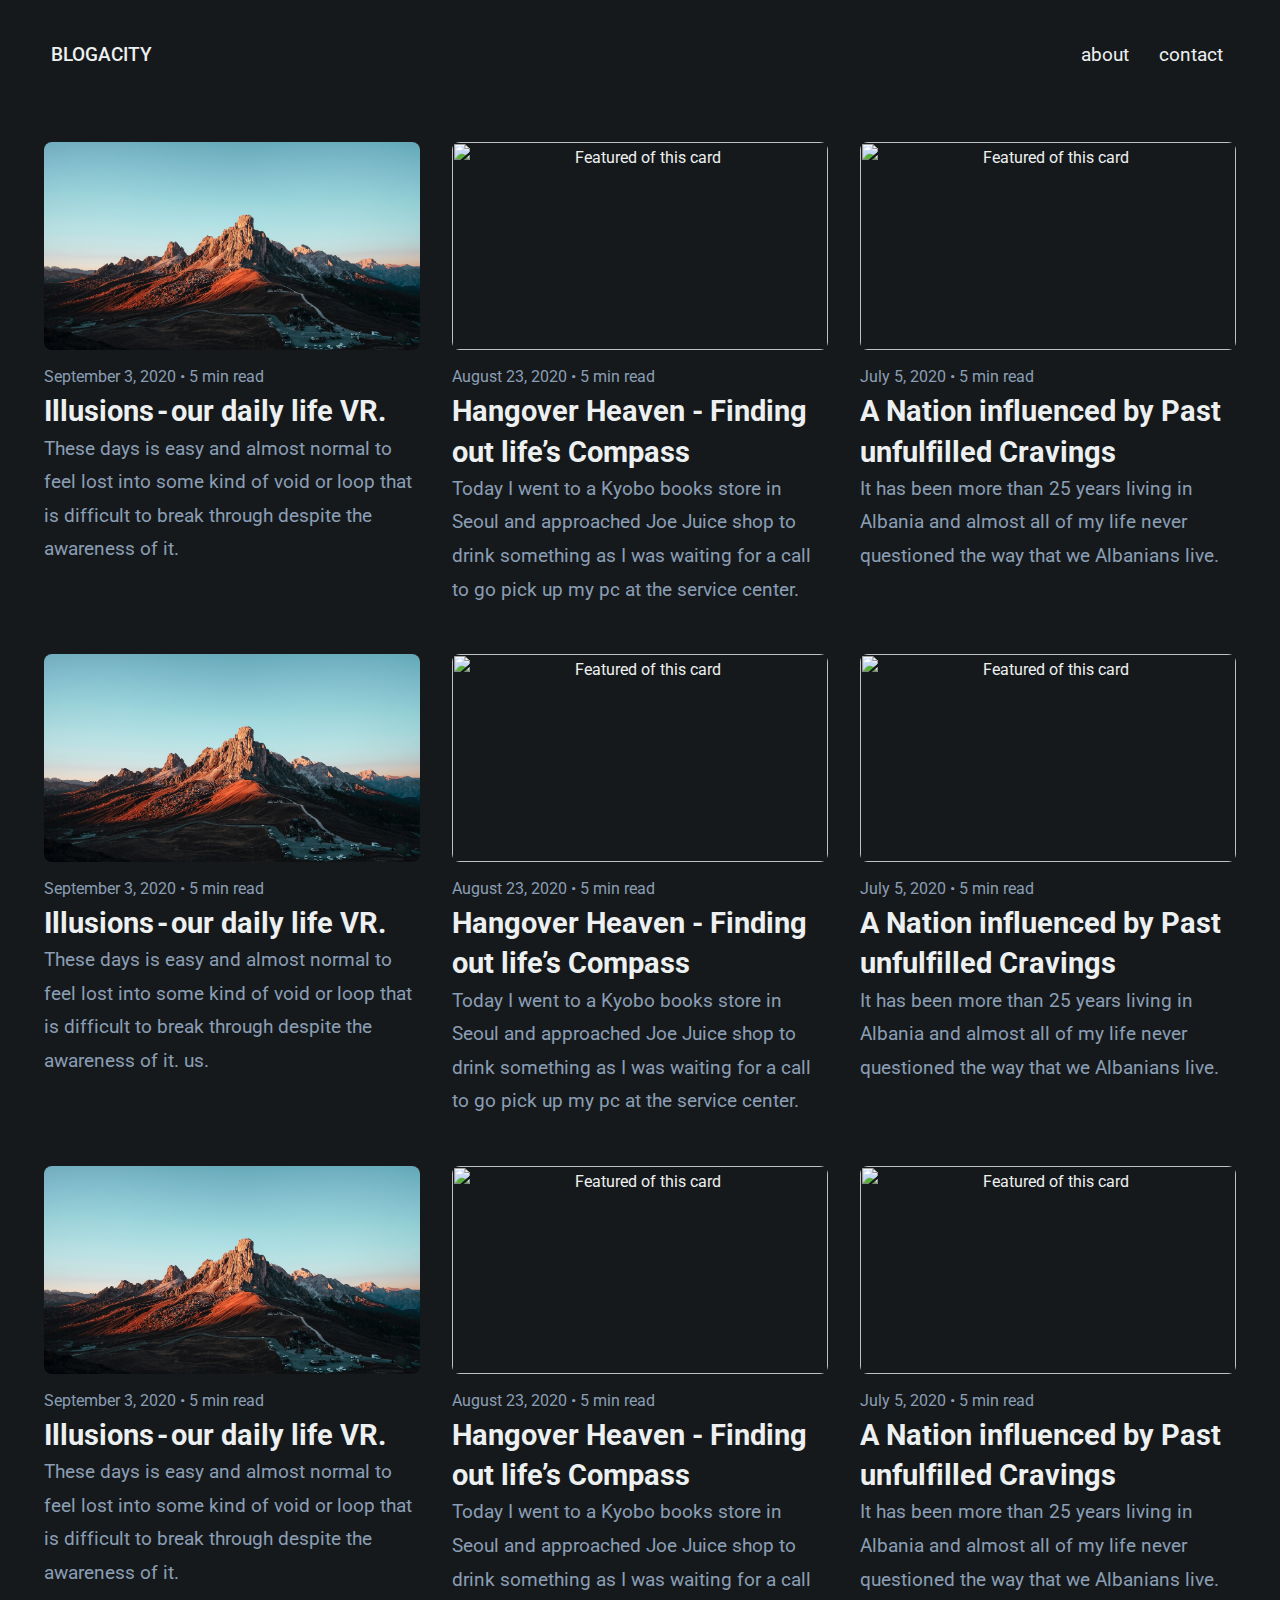
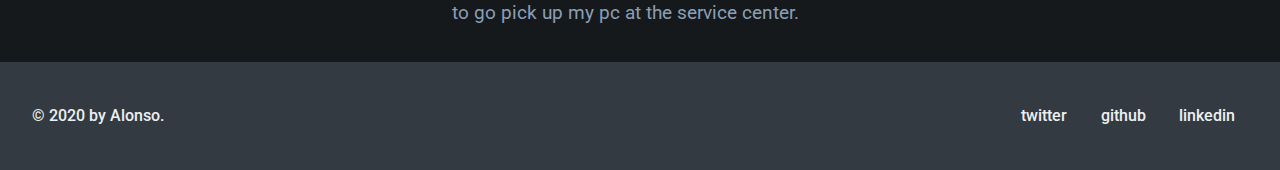
==== pages/articles-page.html @ 65259707 "add fluid response to page.html fonts and spacing" ====
<html lang="en">
  <head>
    <meta charset="UTF-8" />
    <meta name="viewport" content="width=device-width, initial-scale=1.0" />
    <link rel="stylesheet" href="../css/articles-page.css" />
    <title>Articles</title>
  </head>
  <body>
    <div class="site">
      <!-- Header -->
      <header class="header" role="banner">
        <a class="brand" href="../index.html">Blogacity</a>
        <nav class="navbar">
          <ul class="nav-links">
            <li><a class="nav-link" href="#">about</a></li>
            <li><a class="nav-link" href="#">contact</a></li>
          </ul>
        </nav>
      </header>

      <!-- Main -->
      <main class="content stack-main">
        <!-- Feed -->
        <div class="stack-articles" role="feed">
          <section class="card" role="article">
            <img
              src="../assets/cristina-gottardi-422394-unsplash.jpg"
              class="card-image"
              alt="Featured of this card"
            />
            <div class="card-content">
              <span class="card-meta">September 3, 2020 • 5 min read</span>
              <a href="#" class="card-title">
                <h2>Illusions - our daily life VR.</h2>
              </a>
              <span class="card-subtitle">
                These days is easy and almost normal to feel lost into some kind
                of void or loop that is difficult to break through despite the
                awareness of it.
              </span>
            </div>
          </section>
          <section class="card" role="article">
            <img
              src="../assets/garrett-parker-247225-unsplash.jpg"
              class="card-image"
              alt="Featured of this card"
            />
            <div class="card-content">
              <span class="card-meta">August 23, 2020 • 5 min read</span>
              <a href="#" class="card-title">
                <h2>Hangover Heaven - Finding out life’s Compass</h2>
              </a>
              <span class="card-subtitle">
                Today I went to a Kyobo books store in Seoul and approached Joe
                Juice shop to drink something as I was waiting for a call to go
                pick up my pc at the service center.
              </span>
            </div>
          </section>
          <section class="card" role="article">
            <img
              src="../assets/john-towner-154060-unsplash.jpg"
              class="card-image"
              alt="Featured of this card"
            />
            <div class="card-content">
              <span class="card-meta">July 5, 2020 • 5 min read</span>
              <a href="#" class="card-title">
                <h2>A Nation influenced by Past unfulfilled Cravings</h2>
              </a>
              <span class="card-subtitle">
                It has been more than 25 years living in Albania and almost all
                of my life never questioned the way that we Albanians live.
              </span>
            </div>
          </section>
          <section class="card" role="article">
            <img
              src="../assets/cristina-gottardi-422394-unsplash.jpg"
              class="card-image"
              alt="Featured of this card"
            />
            <div class="card-content">
              <span class="card-meta">September 3, 2020 • 5 min read</span>
              <a href="#" class="card-title">
                <h2>Illusions - our daily life VR.</h2>
              </a>
              <span class="card-subtitle">
                These days is easy and almost normal to feel lost into some kind
                of void or loop that is difficult to break through despite the
                awareness of it. us.
              </span>
            </div>
          </section>
          <section class="card" role="article">
            <img
              src="../assets/garrett-parker-247225-unsplash.jpg"
              class="card-image"
              alt="Featured of this card"
            />
            <div class="card-content">
              <span class="card-meta">August 23, 2020 • 5 min read</span>
              <a href="#" class="card-title">
                <h2>Hangover Heaven - Finding out life’s Compass</h2>
              </a>
              <span class="card-subtitle">
                Today I went to a Kyobo books store in Seoul and approached Joe
                Juice shop to drink something as I was waiting for a call to go
                pick up my pc at the service center.
              </span>
            </div>
          </section>
          <section class="card" role="article">
            <img
              src="../assets/john-towner-154060-unsplash.jpg"
              class="card-image"
              alt="Featured of this card"
            />
            <div class="card-content">
              <span class="card-meta">July 5, 2020 • 5 min read</span>
              <a href="#" class="card-title">
                <h2>A Nation influenced by Past unfulfilled Cravings</h2>
              </a>
              <span class="card-subtitle">
                It has been more than 25 years living in Albania and almost all
                of my life never questioned the way that we Albanians live.
              </span>
            </div>
          </section>
          <section class="card" role="article">
            <img
              src="../assets/cristina-gottardi-422394-unsplash.jpg"
              class="card-image"
              alt="Featured of this card"
            />
            <div class="card-content">
              <span class="card-meta">September 3, 2020 • 5 min read</span>
              <a href="#" class="card-title">
                <h2>Illusions - our daily life VR.</h2>
              </a>
              <span class="card-subtitle">
                These days is easy and almost normal to feel lost into some kind
                of void or loop that is difficult to break through despite the
                awareness of it.
              </span>
            </div>
          </section>
          <section class="card" role="article">
            <img
              src="../assets/garrett-parker-247225-unsplash.jpg"
              class="card-image"
              alt="Featured of this card"
            />
            <div class="card-content">
              <span class="card-meta">August 23, 2020 • 5 min read</span>
              <a href="#" class="card-title">
                <h2>Hangover Heaven - Finding out life’s Compass</h2>
              </a>
              <span class="card-subtitle">
                Today I went to a Kyobo books store in Seoul and approached Joe
                Juice shop to drink something as I was waiting for a call to go
                pick up my pc at the service center.
              </span>
            </div>
          </section>
          <section class="card" role="article">
            <img
              src="../assets/john-towner-154060-unsplash.jpg"
              class="card-image"
              alt="Featured of this card"
            />
            <div class="card-content">
              <span class="card-meta">July 5, 2020 • 5 min read</span>
              <a href="#" class="card-title">
                <h2>A Nation influenced by Past unfulfilled Cravings</h2>
              </a>
              <span class="card-subtitle">
                It has been more than 25 years living in Albania and almost all
                of my life never questioned the way that we Albanians live.
              </span>
            </div>
          </section>
        </div>
      </main>
      <!-- Footer -->
      <footer class="footer">
        <span>© 2020 by Alonso.</span>
        <a href="https://twitter.com/i0ns0" alt="Link to my Twitter page"
          >twitter</a
        >
        <a href="https://github.com/onso89" alt="Link to my Github page"
          >github</a
        >
        <a
          href="https://www.linkedin.com/in/alonso-ahmetaj/"
          alt="Link to my Linkedin page"
          >linkedin</a
        >
      </footer>
    </div>
  </body>
</html>
---- css/articles-page.css ----
@import url("https://fonts.googleapis.com/css2?family=Roboto:wght@300&display=swap");
@import url("https://fonts.googleapis.com/css2?family=Roboto&display=swap");
@import url("https://fonts.googleapis.com/css2?family=Roboto:wght@500&display=swap");

/* ---------------Global------------------ */

* {
  box-sizing: border-box;
  padding: 0;
  margin: 0;
  color: #edf0f1;
  font-family: Roboto, sans-serif;
  text-decoration-line: none;
  list-style: none;
}

html,
body {
  min-height: 100hv;
  height: 100%;
}

body {
  scroll-behavior: smooth;
  text-rendering: optimizeSpeed;
  line-height: 1.75;
  background-color: rgb(22, 25, 27);
  font-weight: 400;
}

[class^="stack"] > * {
  margin: 0;
}

[class^="card"]:hover > * {
  cursor: pointer;
}

a[href]:hover,
a:hover > * {
  color: #00ccff;
}

/* ---------------Site------------------ */

.site {
  display: flex;
  flex-direction: column;
  height: 100%;
  max-width: 100%;
}

/* ---------------Header------------------ */

.header {
  display: flex;
  width: 100%;
  max-width: 1268px;
  margin: 0 auto;
  align-items: center;
  font-size: 1.2rem;
  line-height: 1.3rem;
  padding: 2.8rem 2%;
}

.navbar,
.nav-links,
.brand {
  display: flex;
}

.brand {
  cursor: pointer;
  margin: 0 1em;
  font-weight: 500;
  text-transform: uppercase;
}

.navbar {
  flex: 1;
  justify-content: flex-end;
  margin: 0 1em;
}

.nav-link {
  margin: 0.3em;
  text-decoration: none;
  padding-left: 1em;
}

/* ---------------Content------------------ */
.content {
  flex-grow: 1;
  width: 100%;
  padding-top: 2.5%;
  padding-bottom: 2.5%;
}

.stack-main {
  display: block;
  padding-left: 3%;
  padding-right: 3%;
  width: 100%;
  max-width: 1268px;
  margin: 0 auto;
}

.stack-articles {
  display: grid;
  grid-row-gap: 3em;
  grid-column-gap: 2em;
  grid-template-columns: repeat(auto-fit, minmax(275px, 1fr));
  width: 100%;
  margin: 0;
}

.card {
  position: relative;
  display: grid;
  grid-template-rows: auto 1fr;
  grid-template-columns: repeat(1, minmax(40px, 1fr));
  overflow: hidden;
  column-gap: 1.5em;
  row-gap: 0.8em;
  min-width: 288px;
}

.card-image {
  display: inline-block;
  width: 100%;
  height: 13em;
  object-fit: cover;
  text-align: center;
  vertical-align: middle;
  border-radius: 0.5em;
}

.card-content .card-meta,
.card-subtitle {
  color: #8a9eb5;
}

.card-title {
  font-size: 1.2em;
  line-height: 1.4;
}

.card-subtitle {
  font-size: 1.2em;
}

img {
  max-width: 100%;
}

/* ---------------Footer------------------ */
.footer {
  display: flex;
  flex-direction: row;
  flex-wrap: wrap;
  align-items: center;
  justify-content: flex-end;
  padding: 2em;
  background: #333a41;
  font-weight: 500;
}

.footer span {
  flex-grow: 1;
}

.footer > * + * {
  margin-left: 0.5rem;
  padding: 0.5em 0.8em;
}
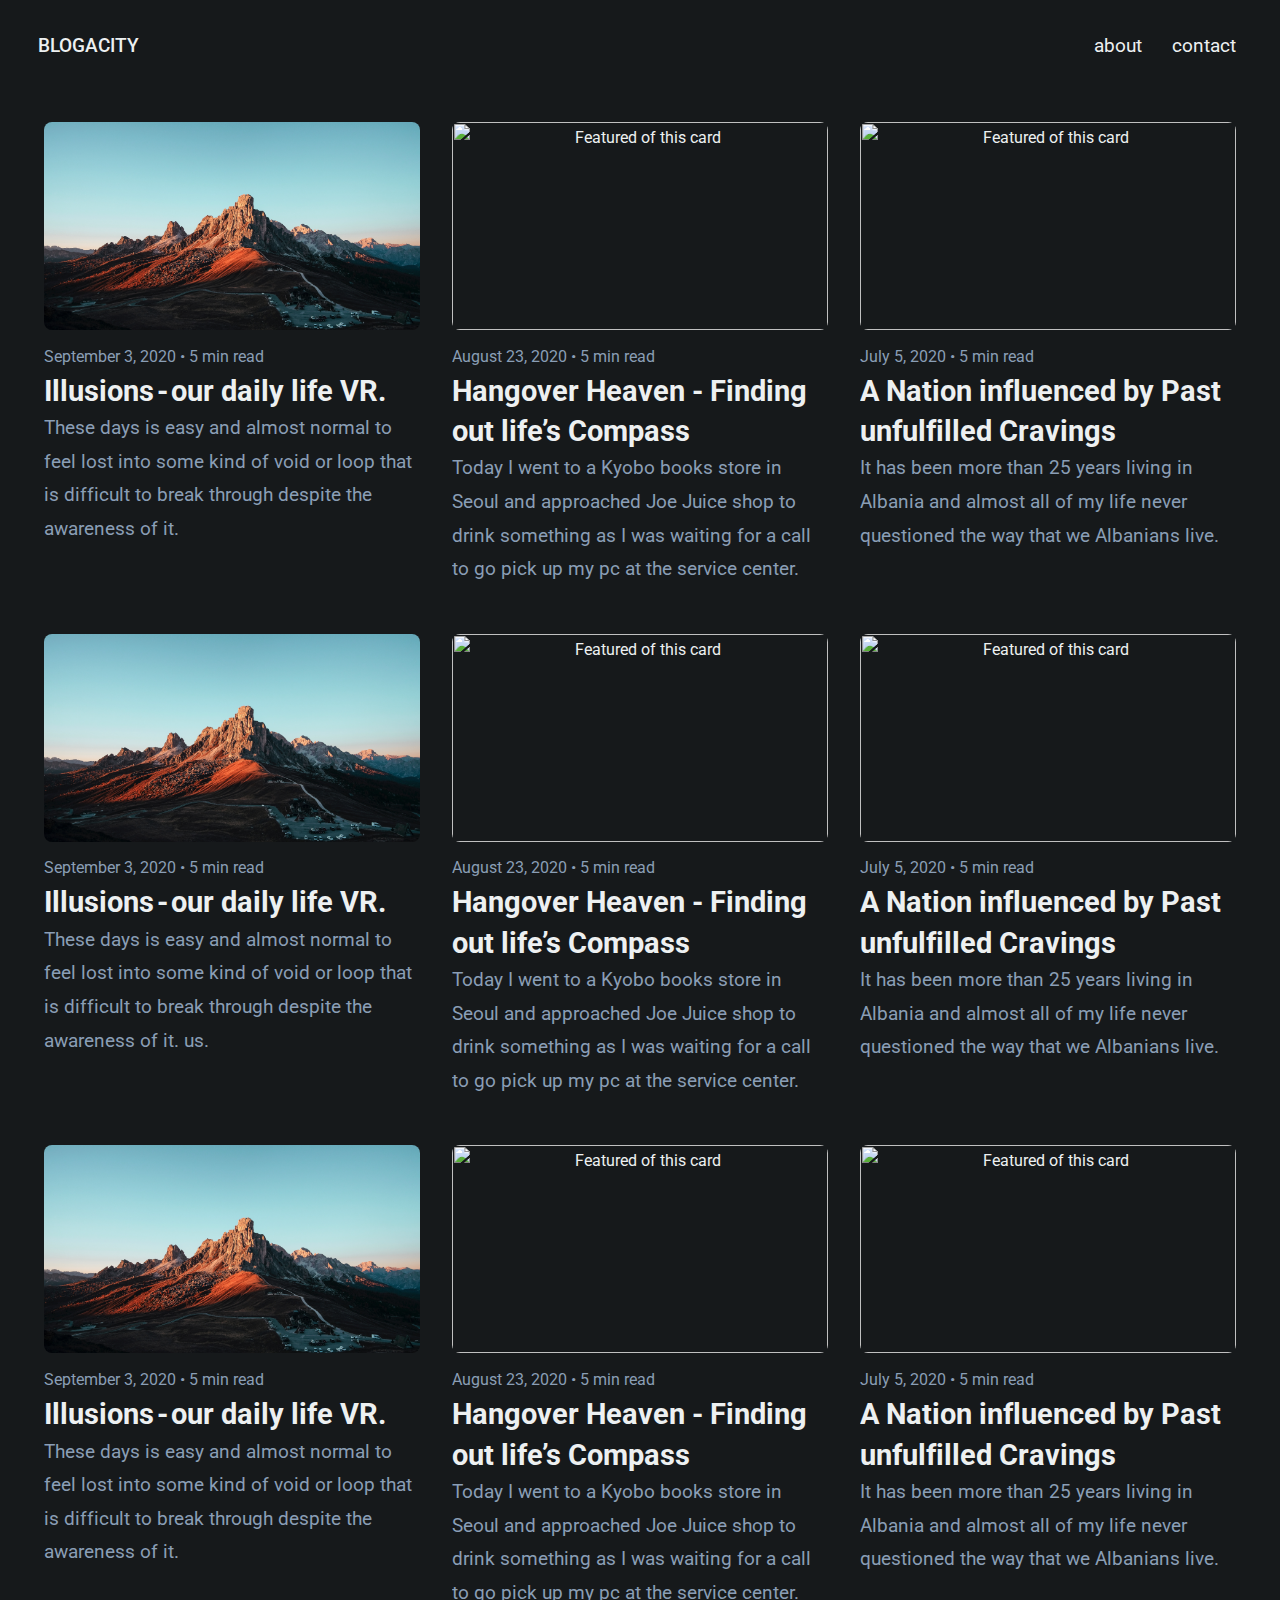
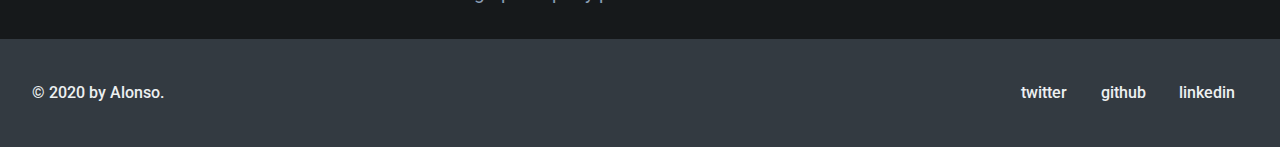
==== commit 1a5fab28: "add formating and seperate common styles into modules" ====
--- a/pages/articles-page.html
+++ b/pages/articles-page.html
@@ -2,7 +2,7 @@
   <head>
     <meta charset="UTF-8" />
     <meta name="viewport" content="width=device-width, initial-scale=1.0" />
-    <link rel="stylesheet" href="../css/articles-page.css" />
+    <link rel="stylesheet" href="../css/styles.css" />
     <title>Articles</title>
   </head>
   <body>
@@ -19,10 +19,10 @@
       </header>
 
       <!-- Main -->
-      <main class="content stack-main">
+      <main class="content stack-main-page">
         <!-- Feed -->
-        <div class="stack-articles" role="feed">
-          <section class="card" role="article">
+        <div class="stack-articles-page" role="feed">
+          <section class="articles-card" role="article">
             <img
               src="../assets/cristina-gottardi-422394-unsplash.jpg"
               class="card-image"
@@ -30,7 +30,7 @@
             />
             <div class="card-content">
               <span class="card-meta">September 3, 2020 • 5 min read</span>
-              <a href="#" class="card-title">
+              <a href="page.html" class="card-title">
                 <h2>Illusions - our daily life VR.</h2>
               </a>
               <span class="card-subtitle">
@@ -40,7 +40,7 @@
               </span>
             </div>
           </section>
-          <section class="card" role="article">
+          <section class="articles-card" role="article">
             <img
               src="../assets/garrett-parker-247225-unsplash.jpg"
               class="card-image"
@@ -48,7 +48,7 @@
             />
             <div class="card-content">
               <span class="card-meta">August 23, 2020 • 5 min read</span>
-              <a href="#" class="card-title">
+              <a href="page.html" class="card-title">
                 <h2>Hangover Heaven - Finding out life’s Compass</h2>
               </a>
               <span class="card-subtitle">
@@ -58,7 +58,7 @@
               </span>
             </div>
           </section>
-          <section class="card" role="article">
+          <section class="articles-card" role="article">
             <img
               src="../assets/john-towner-154060-unsplash.jpg"
               class="card-image"
@@ -66,7 +66,7 @@
             />
             <div class="card-content">
               <span class="card-meta">July 5, 2020 • 5 min read</span>
-              <a href="#" class="card-title">
+              <a href="page.html" class="card-title">
                 <h2>A Nation influenced by Past unfulfilled Cravings</h2>
               </a>
               <span class="card-subtitle">
@@ -75,7 +75,7 @@
               </span>
             </div>
           </section>
-          <section class="card" role="article">
+          <section class="articles-card" role="article">
             <img
               src="../assets/cristina-gottardi-422394-unsplash.jpg"
               class="card-image"
@@ -83,7 +83,7 @@
             />
             <div class="card-content">
               <span class="card-meta">September 3, 2020 • 5 min read</span>
-              <a href="#" class="card-title">
+              <a href="page.html" class="card-title">
                 <h2>Illusions - our daily life VR.</h2>
               </a>
               <span class="card-subtitle">
@@ -93,7 +93,7 @@
               </span>
             </div>
           </section>
-          <section class="card" role="article">
+          <section class="articles-card" role="article">
             <img
               src="../assets/garrett-parker-247225-unsplash.jpg"
               class="card-image"
@@ -101,7 +101,7 @@
             />
             <div class="card-content">
               <span class="card-meta">August 23, 2020 • 5 min read</span>
-              <a href="#" class="card-title">
+              <a href="page.html" class="card-title">
                 <h2>Hangover Heaven - Finding out life’s Compass</h2>
               </a>
               <span class="card-subtitle">
@@ -111,7 +111,7 @@
               </span>
             </div>
           </section>
-          <section class="card" role="article">
+          <section class="articles-card" role="article">
             <img
               src="../assets/john-towner-154060-unsplash.jpg"
               class="card-image"
@@ -119,7 +119,7 @@
             />
             <div class="card-content">
               <span class="card-meta">July 5, 2020 • 5 min read</span>
-              <a href="#" class="card-title">
+              <a href="page.html" class="card-title">
                 <h2>A Nation influenced by Past unfulfilled Cravings</h2>
               </a>
               <span class="card-subtitle">
@@ -128,7 +128,7 @@
               </span>
             </div>
           </section>
-          <section class="card" role="article">
+          <section class="articles-card" role="article">
             <img
               src="../assets/cristina-gottardi-422394-unsplash.jpg"
               class="card-image"
@@ -136,7 +136,7 @@
             />
             <div class="card-content">
               <span class="card-meta">September 3, 2020 • 5 min read</span>
-              <a href="#" class="card-title">
+              <a href="page.html" class="card-title">
                 <h2>Illusions - our daily life VR.</h2>
               </a>
               <span class="card-subtitle">
@@ -146,7 +146,7 @@
               </span>
             </div>
           </section>
-          <section class="card" role="article">
+          <section class="articles-card" role="article">
             <img
               src="../assets/garrett-parker-247225-unsplash.jpg"
               class="card-image"
@@ -154,7 +154,7 @@
             />
             <div class="card-content">
               <span class="card-meta">August 23, 2020 • 5 min read</span>
-              <a href="#" class="card-title">
+              <a href="page.html" class="card-title">
                 <h2>Hangover Heaven - Finding out life’s Compass</h2>
               </a>
               <span class="card-subtitle">
@@ -164,7 +164,7 @@
               </span>
             </div>
           </section>
-          <section class="card" role="article">
+          <section class="articles-card" role="article">
             <img
               src="../assets/john-towner-154060-unsplash.jpg"
               class="card-image"
@@ -172,7 +172,7 @@
             />
             <div class="card-content">
               <span class="card-meta">July 5, 2020 • 5 min read</span>
-              <a href="#" class="card-title">
+              <a href="page.html" class="card-title">
                 <h2>A Nation influenced by Past unfulfilled Cravings</h2>
               </a>
               <span class="card-subtitle">
--- a/css/styles.css
+++ b/css/styles.css
@@ -0,0 +1,45 @@
+@import url(header.css);
+@import url(content.css);
+@import url(pagination.css);
+@import url(footer.css);
+@import url(fonts.css);
+@import url(articles-page.css);
+@import url(page.css);
+
+/* ---------------Global------------------ */
+* {
+  box-sizing: border-box;
+  padding: 0;
+  margin: 0;
+  color: #edf0f1;
+  font-family: Roboto, sans-serif;
+  text-decoration-line: none;
+  list-style: none;
+}
+
+html,
+body {
+  min-height: 100hv;
+  height: 100%;
+}
+
+body {
+  scroll-behavior: smooth;
+  text-rendering: optimizeSpeed;
+  line-height: 1.75;
+  background-color: rgb(22, 25, 27);
+  font-weight: 400;
+}
+
+[ckass^="stack"] > * {
+  margin: 0;
+}
+
+[class^="card"]:hover > * {
+  cursor: pointer;
+}
+
+a[href]:hover,
+a:hover > * {
+  color: #00ccff;
+}
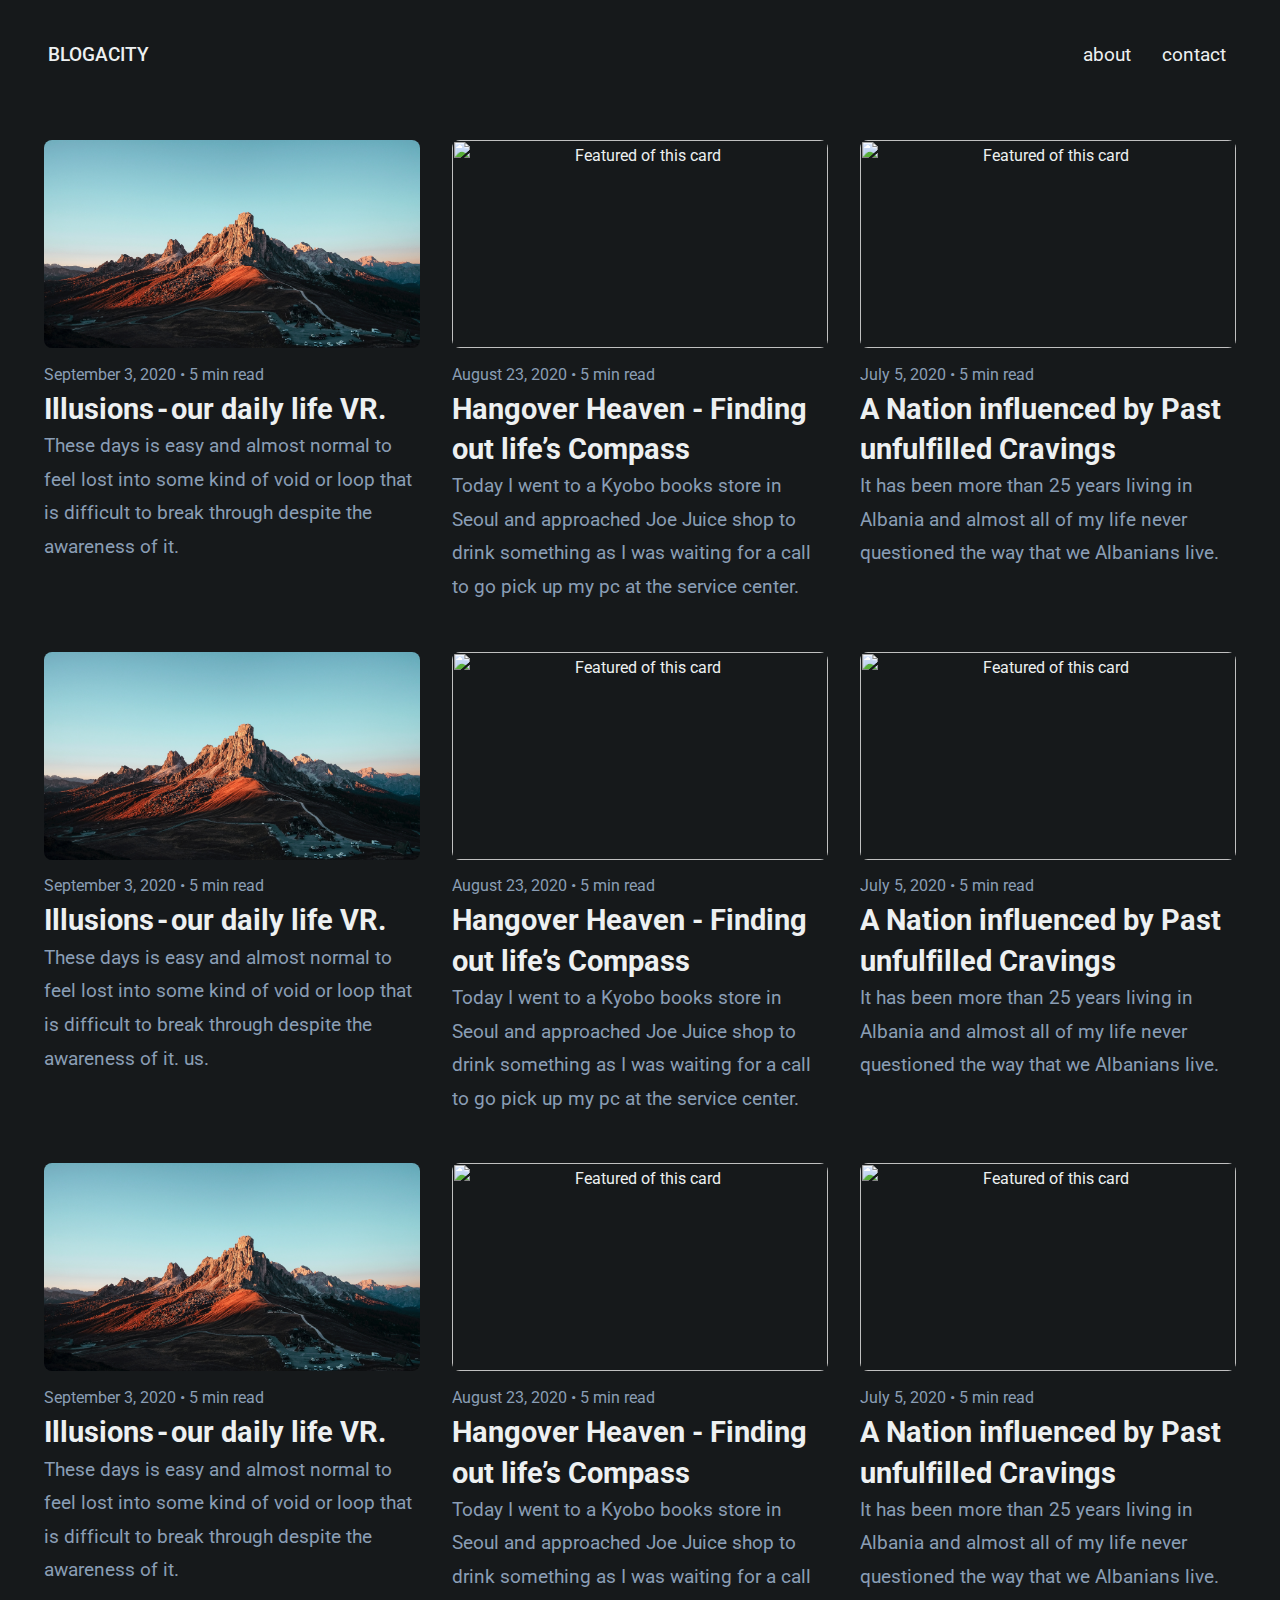
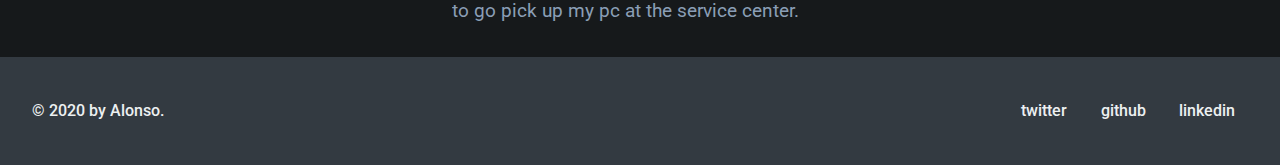
==== commit 45d695dc: "fix minor formating and padding" ====
--- a/pages/articles-page.html
+++ b/pages/articles-page.html
@@ -8,7 +8,7 @@
   <body>
     <div class="site">
       <!-- Header -->
-      <header class="header" role="banner">
+      <header class="header h-articles" role="banner">
         <a class="brand" href="../index.html">Blogacity</a>
         <nav class="navbar">
           <ul class="nav-links">
@@ -19,7 +19,7 @@
       </header>
 
       <!-- Main -->
-      <main class="content stack-main-page">
+      <main class="content stack-articles-main">
         <!-- Feed -->
         <div class="stack-articles-page" role="feed">
           <section class="articles-card" role="article">
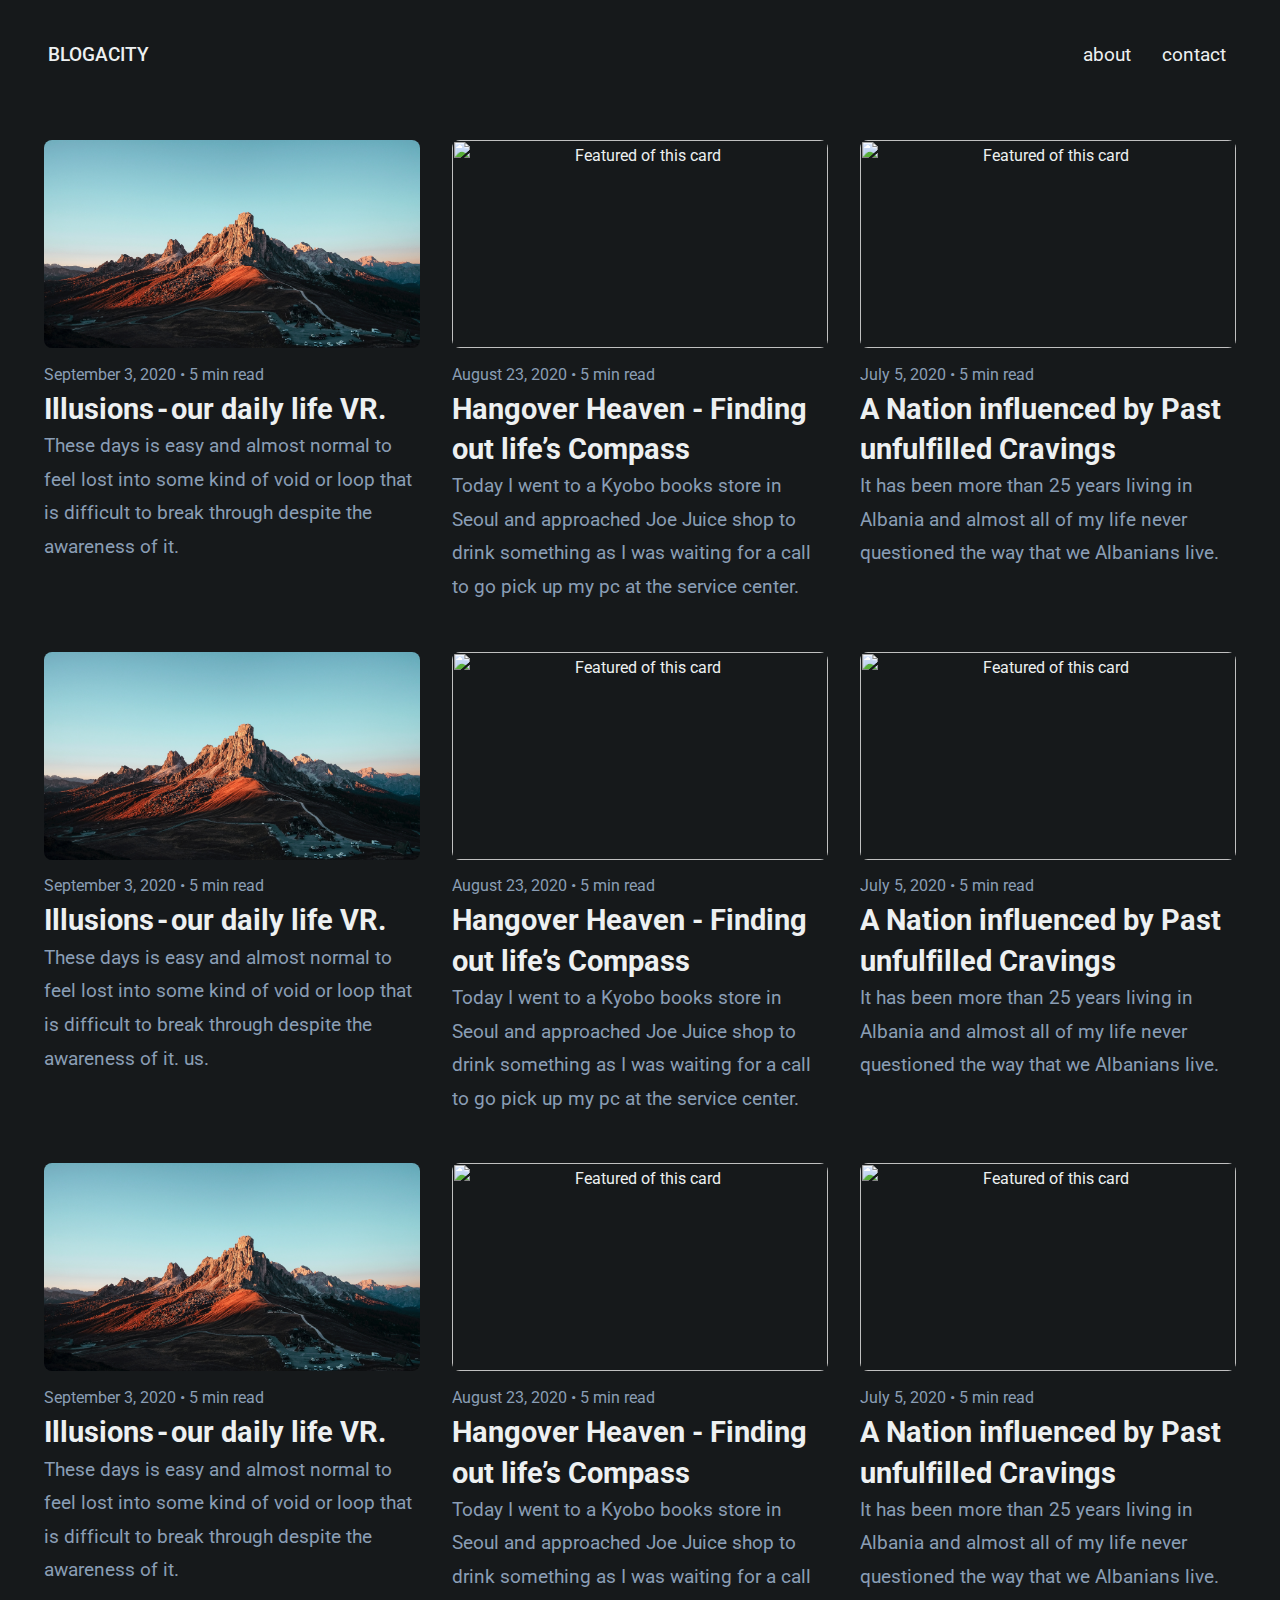
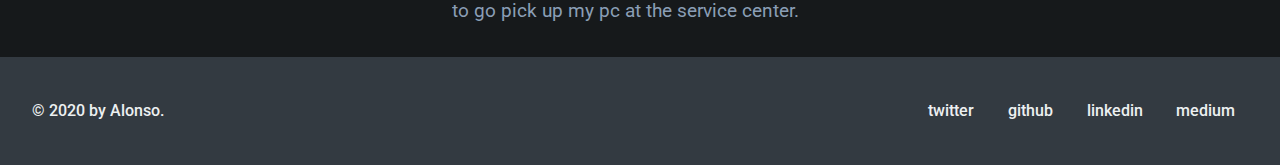
==== commit 8a60aed2: "fix missing social links and format post page headers" ====
--- a/pages/articles-page.html
+++ b/pages/articles-page.html
@@ -197,6 +197,9 @@
           alt="Link to my Linkedin page"
           >linkedin</a
         >
+        <a href="https://medium.com/@alonsoahmetaj" alt="Link to my Medium page"
+          >medium</a
+        >
       </footer>
     </div>
   </body>
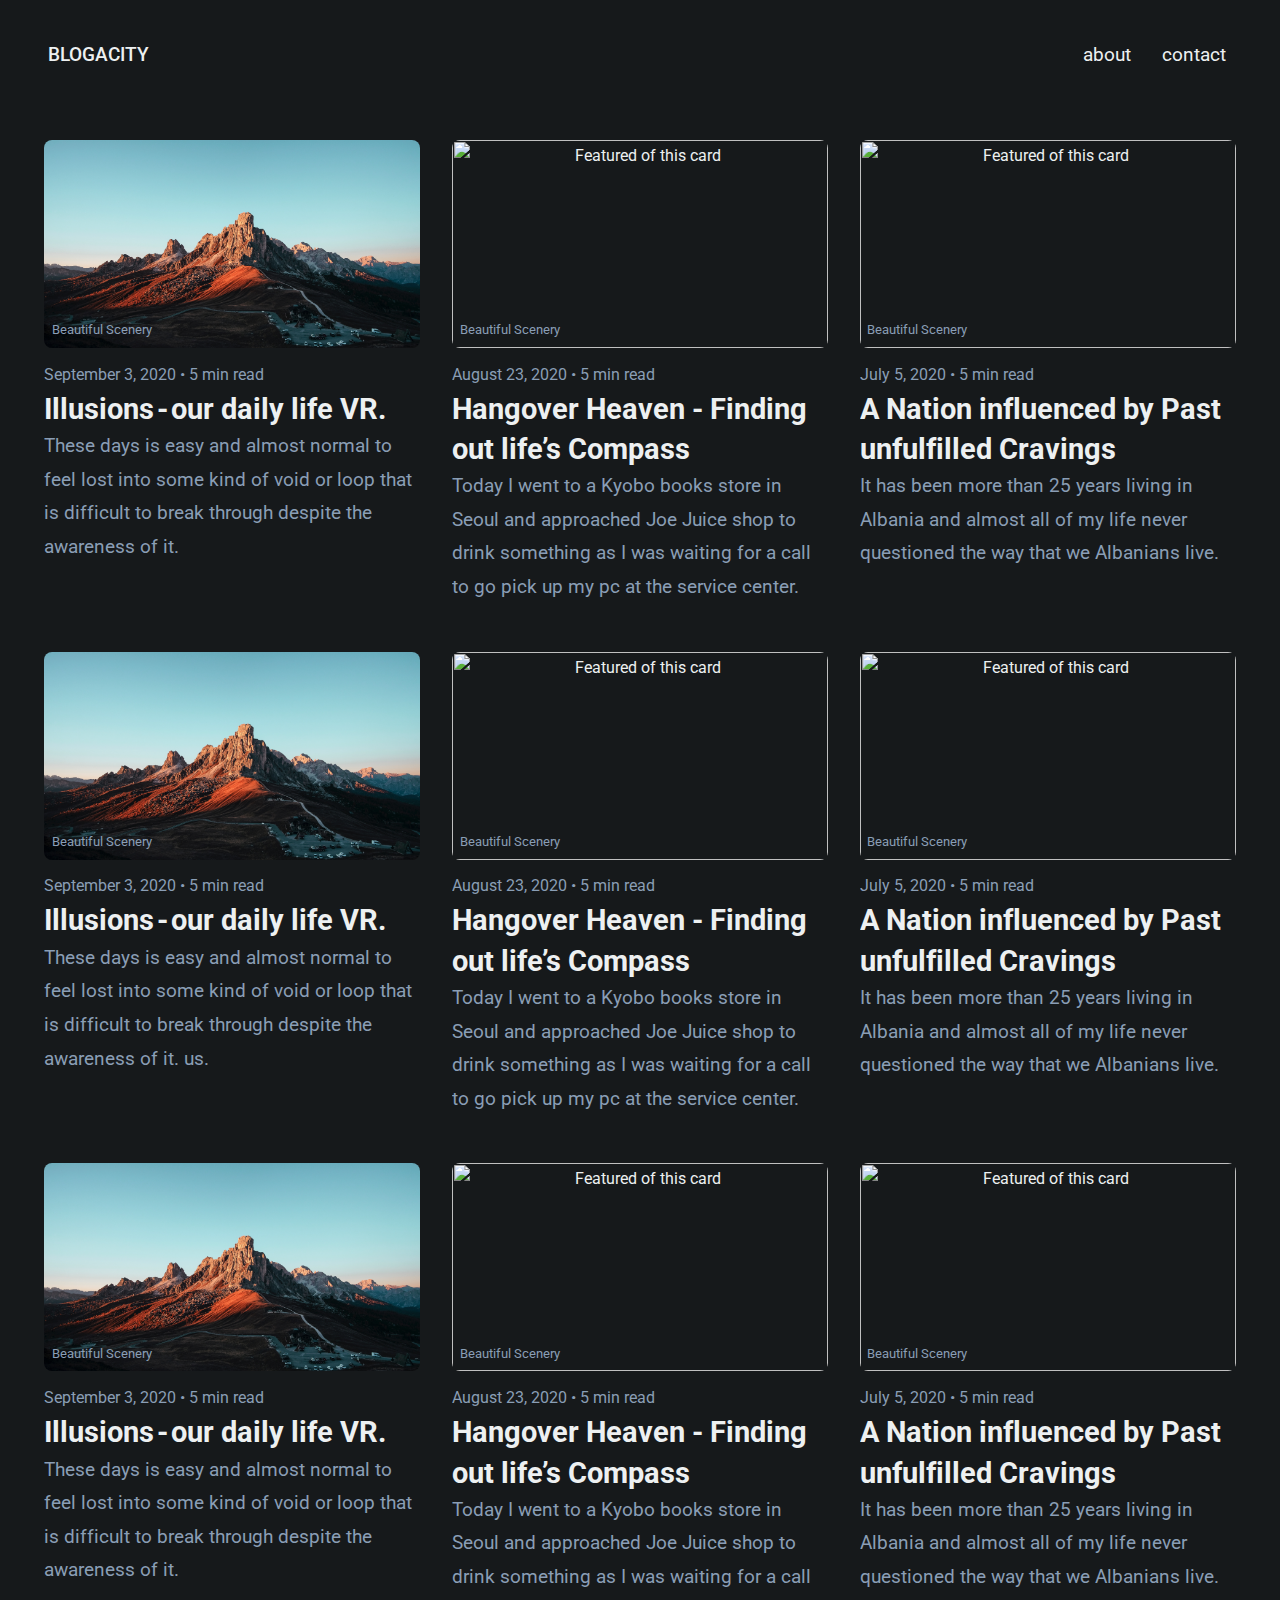
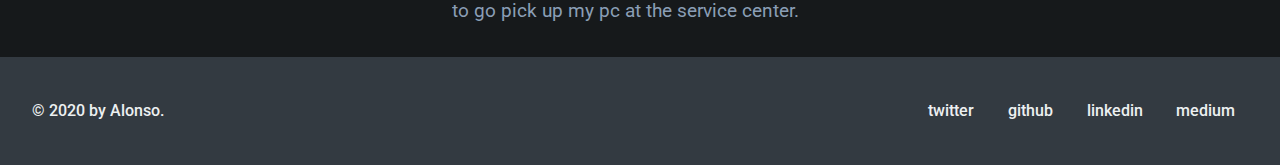
==== commit f60cd68f: "added author bio and avatar for single page articles, image camptions for the feed together with flu" ====
--- a/pages/articles-page.html
+++ b/pages/articles-page.html
@@ -23,11 +23,15 @@
         <!-- Feed -->
         <div class="stack-articles-page" role="feed">
           <section class="articles-card" role="article">
-            <img
-              src="../assets/cristina-gottardi-422394-unsplash.jpg"
-              class="card-image"
-              alt="Featured of this card"
-            />
+            <figure>
+              <img
+                src="../assets/cristina-gottardi-422394-unsplash.jpg"
+                class="card-image"
+                alt="Featured of this card"
+              />
+              <figcaption>Beautiful Scenery</figcaption>
+            </figure>
+
             <div class="card-content">
               <span class="card-meta">September 3, 2020 • 5 min read</span>
               <a href="page.html" class="card-title">
@@ -41,11 +45,15 @@
             </div>
           </section>
           <section class="articles-card" role="article">
-            <img
-              src="../assets/garrett-parker-247225-unsplash.jpg"
-              class="card-image"
-              alt="Featured of this card"
-            />
+            <figure>
+              <img
+                src="../assets/garrett-parker-247225-unsplash.jpg"
+                class="card-image"
+                alt="Featured of this card"
+              />
+              <figcaption>Beautiful Scenery</figcaption>
+            </figure>
+
             <div class="card-content">
               <span class="card-meta">August 23, 2020 • 5 min read</span>
               <a href="page.html" class="card-title">
@@ -59,11 +67,15 @@
             </div>
           </section>
           <section class="articles-card" role="article">
-            <img
-              src="../assets/john-towner-154060-unsplash.jpg"
-              class="card-image"
-              alt="Featured of this card"
-            />
+            <figure>
+              <img
+                src="../assets/john-towner-154060-unsplash.jpg"
+                class="card-image"
+                alt="Featured of this card"
+              />
+              <figcaption>Beautiful Scenery</figcaption>
+            </figure>
+
             <div class="card-content">
               <span class="card-meta">July 5, 2020 • 5 min read</span>
               <a href="page.html" class="card-title">
@@ -76,11 +88,15 @@
             </div>
           </section>
           <section class="articles-card" role="article">
-            <img
-              src="../assets/cristina-gottardi-422394-unsplash.jpg"
-              class="card-image"
-              alt="Featured of this card"
-            />
+            <figure>
+              <img
+                src="../assets/cristina-gottardi-422394-unsplash.jpg"
+                class="card-image"
+                alt="Featured of this card"
+              />
+              <figcaption>Beautiful Scenery</figcaption>
+            </figure>
+
             <div class="card-content">
               <span class="card-meta">September 3, 2020 • 5 min read</span>
               <a href="page.html" class="card-title">
@@ -94,11 +110,15 @@
             </div>
           </section>
           <section class="articles-card" role="article">
-            <img
-              src="../assets/garrett-parker-247225-unsplash.jpg"
-              class="card-image"
-              alt="Featured of this card"
-            />
+            <figure>
+              <img
+                src="../assets/garrett-parker-247225-unsplash.jpg"
+                class="card-image"
+                alt="Featured of this card"
+              />
+              <figcaption>Beautiful Scenery</figcaption>
+            </figure>
+
             <div class="card-content">
               <span class="card-meta">August 23, 2020 • 5 min read</span>
               <a href="page.html" class="card-title">
@@ -112,11 +132,15 @@
             </div>
           </section>
           <section class="articles-card" role="article">
-            <img
-              src="../assets/john-towner-154060-unsplash.jpg"
-              class="card-image"
-              alt="Featured of this card"
-            />
+            <figure>
+              <img
+                src="../assets/john-towner-154060-unsplash.jpg"
+                class="card-image"
+                alt="Featured of this card"
+              />
+              <figcaption>Beautiful Scenery</figcaption>
+            </figure>
+
             <div class="card-content">
               <span class="card-meta">July 5, 2020 • 5 min read</span>
               <a href="page.html" class="card-title">
@@ -129,11 +153,15 @@
             </div>
           </section>
           <section class="articles-card" role="article">
-            <img
-              src="../assets/cristina-gottardi-422394-unsplash.jpg"
-              class="card-image"
-              alt="Featured of this card"
-            />
+            <figure>
+              <img
+                src="../assets/cristina-gottardi-422394-unsplash.jpg"
+                class="card-image"
+                alt="Featured of this card"
+              />
+              <figcaption>Beautiful Scenery</figcaption>
+            </figure>
+
             <div class="card-content">
               <span class="card-meta">September 3, 2020 • 5 min read</span>
               <a href="page.html" class="card-title">
@@ -147,11 +175,15 @@
             </div>
           </section>
           <section class="articles-card" role="article">
-            <img
-              src="../assets/garrett-parker-247225-unsplash.jpg"
-              class="card-image"
-              alt="Featured of this card"
-            />
+            <figure>
+              <img
+                src="../assets/garrett-parker-247225-unsplash.jpg"
+                class="card-image"
+                alt="Featured of this card"
+              />
+              <figcaption>Beautiful Scenery</figcaption>
+            </figure>
+
             <div class="card-content">
               <span class="card-meta">August 23, 2020 • 5 min read</span>
               <a href="page.html" class="card-title">
@@ -165,11 +197,15 @@
             </div>
           </section>
           <section class="articles-card" role="article">
-            <img
-              src="../assets/john-towner-154060-unsplash.jpg"
-              class="card-image"
-              alt="Featured of this card"
-            />
+            <figure>
+              <img
+                src="../assets/john-towner-154060-unsplash.jpg"
+                class="card-image"
+                alt="Featured of this card"
+              />
+              <figcaption>Beautiful Scenery</figcaption>
+            </figure>
+
             <div class="card-content">
               <span class="card-meta">July 5, 2020 • 5 min read</span>
               <a href="page.html" class="card-title">
--- a/css/styles.css
+++ b/css/styles.css
@@ -31,7 +31,7 @@
   font-weight: 400;
 }
 
-[ckass^="stack"] > * {
+[class^="stack"] > * {
   margin: 0;
 }
 
